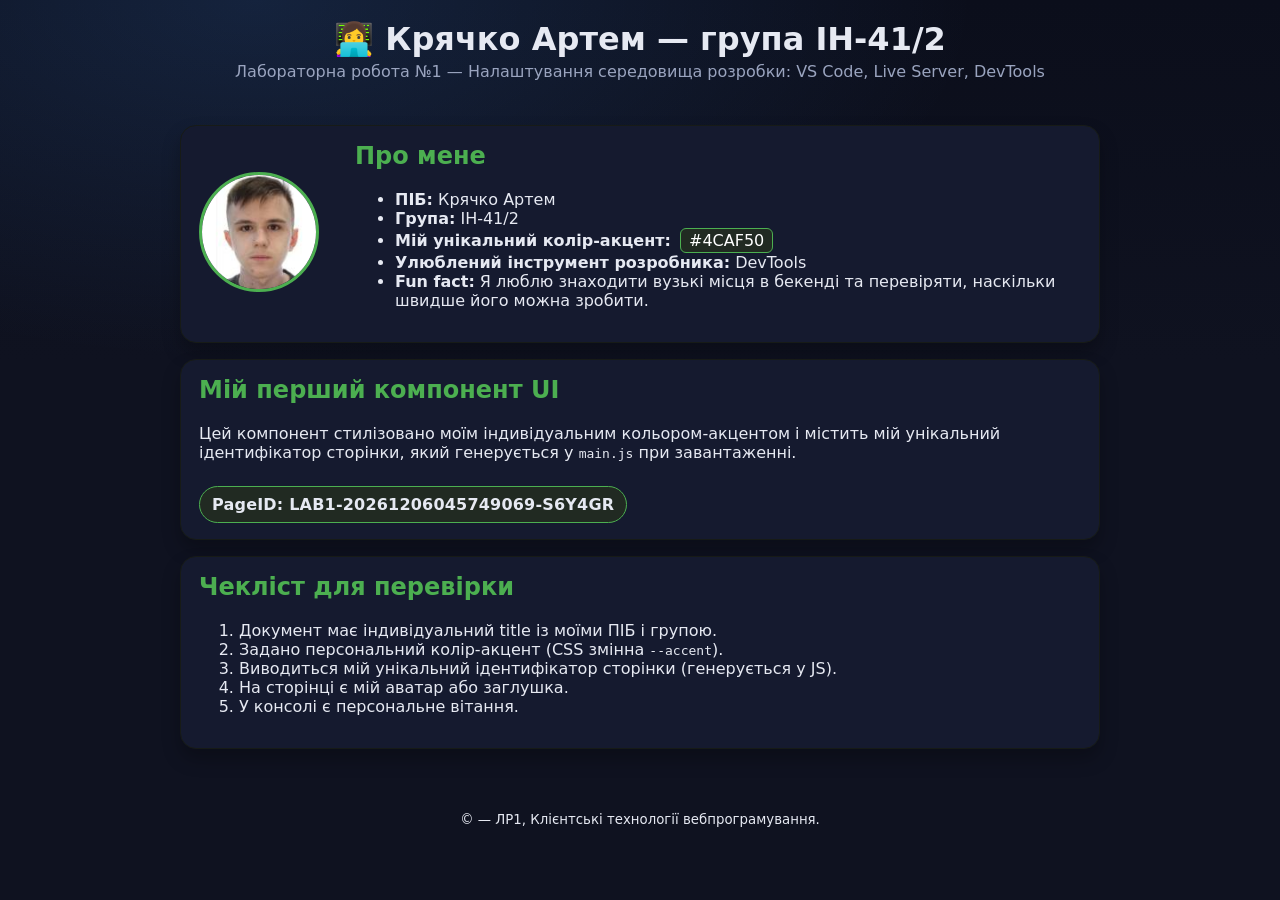
==== lab1/index.html @ ff300105 "first commit" ====
<!DOCTYPE html>

<html lang="uk" data-owner="<!-- TODO: Прізвище Ім'я -->">

<head>

    <meta charset="UTF-8" />

    <meta name="viewport" content="width=device-width, initial-scale=1.0" />

    <!-- TODO: змініть title так, щоб містив ваше Прізвище, Ім'я та групу -->

    <title>Lab1 — Прізвище Ім'я, група</title>

    <meta name="description" content="Лабораторна робота 1 — Налаштування середовища розробки: VS Code, Live Server, DevTools." />

    <link rel="stylesheet" href="./styles/style.css" />

    <script defer src="./scripts/main.js"></script>

</head>

<body>

<header class="site-header">

    <!-- TODO: один унікальний емодзі + ваше ім'я та група -->

    <h1>👩‍💻 Крячко Артем — група ІН-41/2 </h1>

    <p class="subtitle">Лабораторна робота №1 — Налаштування середовища розробки: VS Code, Live Server, DevTools</p>

</header>


<main>

    <section class="card profile" id="profile">

        <div class="avatar">

            <!-- TODO: покладіть свій avatar.png у assets/img і додайте alt із ПІБ -->

            <img src="./assets/img/avatar.png" width="220" height="300" alt="Аватар: Прізвище Ім'я" />

        </div>

        <div class="info">

            <!-- TODO: заповніть поля нижче, змініть колір і факт -->

            <h2>Про мене</h2>

            <ul>

                <li><strong>ПІБ:</strong> Крячко Артем</li>

                <li><strong>Група:</strong> ІН-41/2</li>

                <li><strong>Мій унікальний колір-акцент:</strong> <span class="accent-preview">#4CAF50</span></li>

                <li><strong>Улюблений інструмент розробника:</strong> DevTools</li>

                <li><strong>Fun fact:</strong> Я люблю знаходити вузькі місця в бекенді та перевіряти, наскільки швидше його можна зробити.</li>

            </ul>

        </div>

    </section>



    <section class="card about" id="about">

        <h2>Мій перший компонент UI</h2>

        <p>

            Цей компонент стилізовано моїм індивідуальним кольором-акцентом і містить мій унікальний ідентифікатор сторінки,

            який генерується у <code>main.js</code> при завантаженні.

        </p>

        <div class="badge" id="pageIdBadge" title="Згенерований ID сторінки"></div>

    </section>



    <section class="card checklist" id="checklist">

        <h2>Чекліст для перевірки</h2>

        <ol>

            <li>Документ має індивідуальний title із моїми ПІБ і групою.</li>

            <li>Задано персональний колір-акцент (CSS змінна <code>--accent</code>).</li>

            <li>Виводиться мій унікальний ідентифікатор сторінки (генерується у JS).</li>

            <li>На сторінці є мій аватар або заглушка.</li>

            <li>У консолі є персональне вітання.</li>

        </ol>

    </section>

</main>



<footer class="site-footer">

    <small>&copy; <span id="currentYear"></span> — ЛР1, Клієнтські технології вебпрограмування.</small>

</footer>

</body>

</html>
---- lab1/styles/style.css ----
:root {
    --accent: #4CAF50;
    --bg: #0f1220;
    --card: #151a2f;
    --text: #e6e9f2;
    --muted: #9aa4bf;
    --radius: 16px;
}

* { box-sizing: border-box; }

body {
    margin: 0;
    font-family: system-ui, -apple-system, Segoe UI, Roboto, Ubuntu, Cantarell, 'Noto Sans', Arial, 'Apple Color Emoji', 'Segoe UI Emoji';
    color: var(--text);
    background: radial-gradient(1200px 600px at 20% 0%, rgba(76,154,255,0.15), transparent 60%),
    linear-gradient(180deg, #0b0e1b, #0f1220 40%);
    min-height: 100dvh;
}

.site-header, .site-footer {
    text-align: center;
    padding: 20px 16px;
}

.site-header h1 { margin: 0 0 4px; }
.subtitle { color: var(--muted); margin: 0; }

main {
    width: min(920px, 92%);
    margin: 24px auto 40px;
    display: grid;
    gap: 16px;
}

.card {
    background: var(--card);
    border: 1px solid color-mix(in hsl, var(--accent), #000 80%);
    border-radius: var(--radius);
    padding: 16px 18px;
    box-shadow: 0 10px 18px rgba(0,0,0,0.25);
}

.profile {
    display: grid;
    grid-template-columns: 140px 1fr;
    gap: 16px;
    align-items: center;
}

.avatar img {
    width: 120px;
    height: 120px;
    border-radius: 50%;
    border: 3px solid var(--accent);
    object-fit: cover;
    background: #222941;
}

.info h2, .about h2, .checklist h2 {
    margin-top: 0;
    color: var(--accent);
}

.badge {
    display: inline-block;
    margin-top: 8px;
    padding: 8px 12px;
    border-radius: 999px;
    background: color-mix(in hsl, var(--accent), #000 70%);
    border: 1px solid var(--accent);
    font-weight: 600;
    letter-spacing: 0.2px;
}

.accent-preview {
    display: inline-block;
    padding: 2px 8px;
    margin-left: 4px;
    border-radius: 6px;
    background: color-mix(in hsl, var(--accent), #000 70%);
    color: white;
    border: 1px solid var(--accent);
}
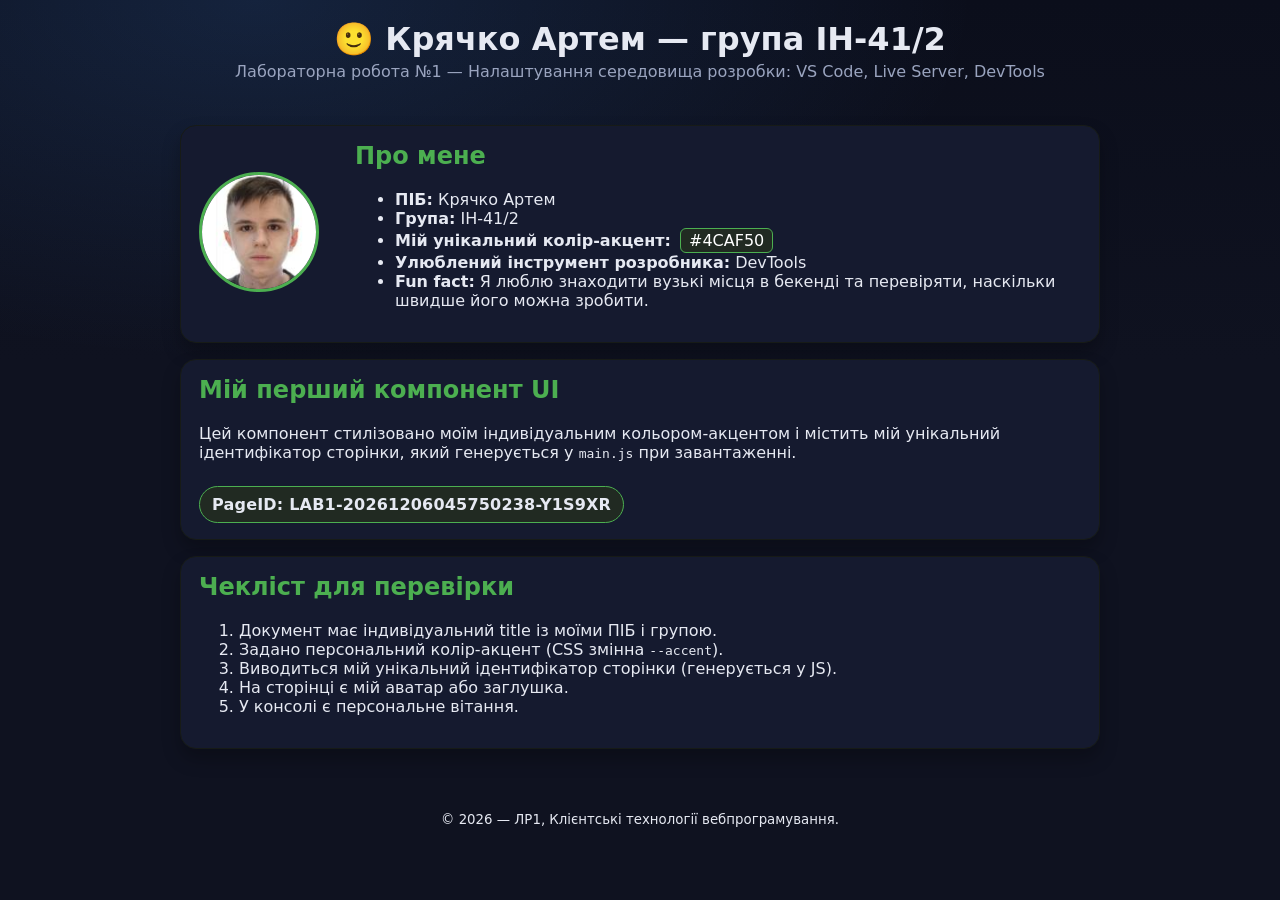
==== commit e8855010: "feat: complete personalization for html, css, and js" ====
--- a/lab1/index.html
+++ b/lab1/index.html
@@ -1,6 +1,6 @@
 <!DOCTYPE html>
 
-<html lang="uk" data-owner="<!-- TODO: Прізвище Ім'я -->">
+<html lang="uk" data-owner="Крячко Артем">
 
 <head>
 
@@ -8,9 +8,7 @@
 
     <meta name="viewport" content="width=device-width, initial-scale=1.0" />
 
-    <!-- TODO: змініть title так, щоб містив ваше Прізвище, Ім'я та групу -->
-
-    <title>Lab1 — Прізвище Ім'я, група</title>
+    <title>Lab1 — Крячко Артем, група ІН-41/2</title>
 
     <meta name="description" content="Лабораторна робота 1 — Налаштування середовища розробки: VS Code, Live Server, DevTools." />
 
@@ -24,9 +22,7 @@
 
 <header class="site-header">
 
-    <!-- TODO: один унікальний емодзі + ваше ім'я та група -->
-
-    <h1>👩‍💻 Крячко Артем — група ІН-41/2 </h1>
+    <h1>🙂 Крячко Артем — група ІН-41/2 </h1>
 
     <p class="subtitle">Лабораторна робота №1 — Налаштування середовища розробки: VS Code, Live Server, DevTools</p>
 
@@ -39,15 +35,11 @@
 
         <div class="avatar">
 
-            <!-- TODO: покладіть свій avatar.png у assets/img і додайте alt із ПІБ -->
-
-            <img src="./assets/img/avatar.png" width="220" height="300" alt="Аватар: Прізвище Ім'я" />
+            <img src="./assets/img/avatar.png" width="220" height="300" alt="Аватар: Крячко Артем" />
 
         </div>
 
         <div class="info">
-
-            <!-- TODO: заповніть поля нижче, змініть колір і факт -->
 
             <h2>Про мене</h2>
 
